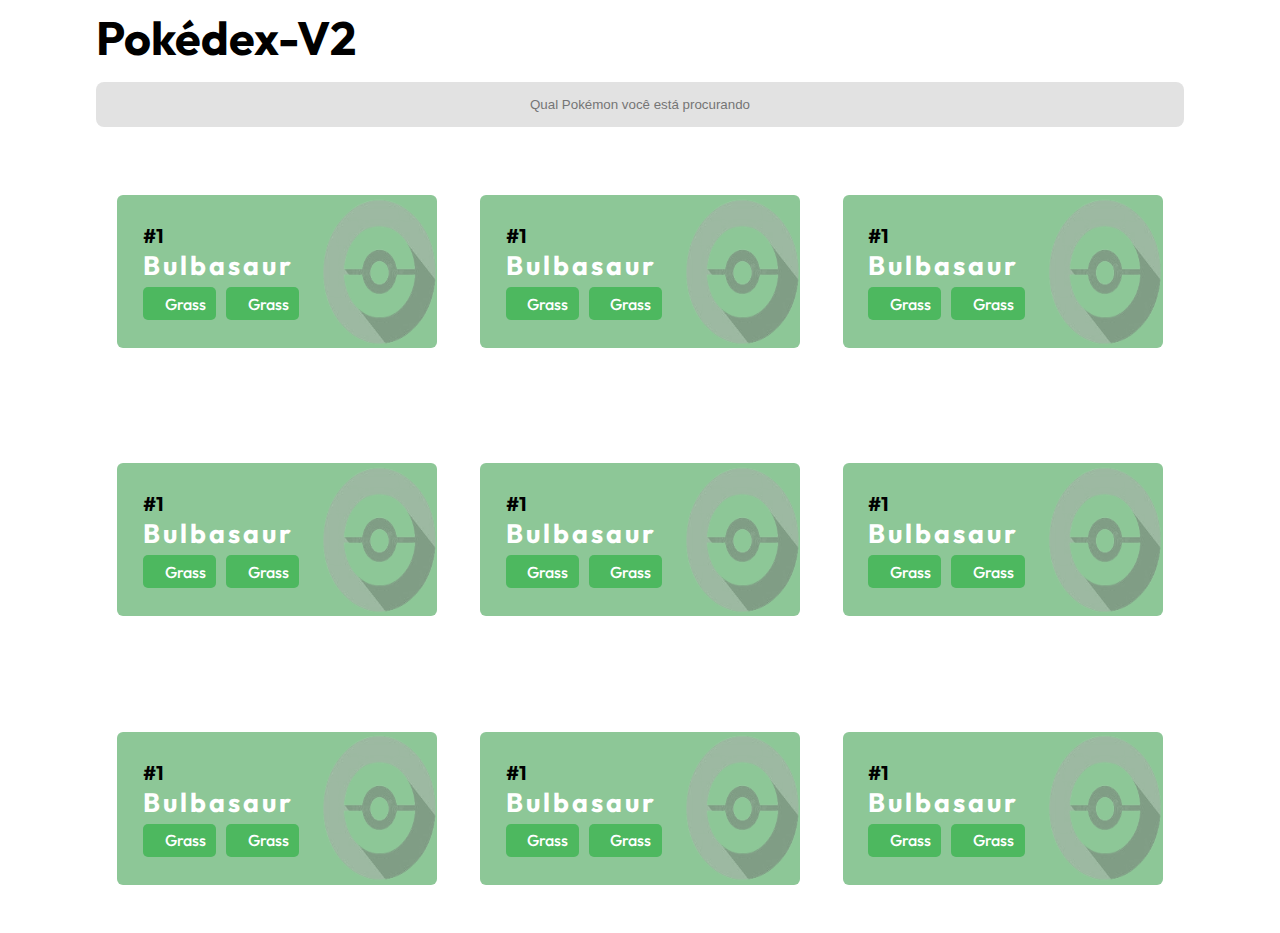
==== Pokedex/pokedexV2/index.html @ 41de5b99 "Pokedex V2" ====
<!DOCTYPE html>
<html lang="en">

<head>
    <meta charset="UTF-8">
    <meta http-equiv="X-UA-Compatible" content="IE=edge">
    <meta name="viewport" content="width=device-width, initial-scale=1.0">
    <link href="https://fonts.googleapis.com/css2?family=Outfit&display=swap" rel="stylesheet">
    <link rel="stylesheet" href="./style.css">
    <title>Pokedex V2</title>
</head>

<body>
    <header>
        <span>Pokédex-V2</span>
        <input type="text" placeholder="Qual Pokémon você está procurando">
    </header>
    <main>
        <div class="pokemon">
            <div class="info">
                <span id="id">#1</span>
                <span id="name">Bulbasaur</span>
                <div class="tipo">
                    <div class="type">
                        <img src="https://upload.wikimedia.org/wikipedia/commons/thumb/f/f6/Pok%C3%A9mon_Grass_Type_Icon.svg/1200px-Pok%C3%A9mon_Grass_Type_Icon.svg.png"
                            alt="">
                        <span>Grass</span>
                    </div>
                    <div class="type">
                        <img src="https://upload.wikimedia.org/wikipedia/commons/thumb/f/f6/Pok%C3%A9mon_Grass_Type_Icon.svg/1200px-Pok%C3%A9mon_Grass_Type_Icon.svg.png"
                            alt="">
                        <span>Grass</span>
                    </div>
                </div>
            </div>
            <div class="imagem">
                <img src="./sombra.png" alt="Pokebola" id="pokebola">
                <div id="pokeImg"></div>
            </div>
        </div>
        <div class="pokemon">
            <div class="info">
                <span id="id">#1</span>
                <span id="name">Bulbasaur</span>
                <div class="tipo">
                    <div class="type">
                        <img src="https://upload.wikimedia.org/wikipedia/commons/thumb/f/f6/Pok%C3%A9mon_Grass_Type_Icon.svg/1200px-Pok%C3%A9mon_Grass_Type_Icon.svg.png"
                            alt="">
                        <span>Grass</span>
                    </div>
                    <div class="type">
                        <img src="https://upload.wikimedia.org/wikipedia/commons/thumb/f/f6/Pok%C3%A9mon_Grass_Type_Icon.svg/1200px-Pok%C3%A9mon_Grass_Type_Icon.svg.png"
                            alt="">
                        <span>Grass</span>
                    </div>
                </div>
            </div>
            <div class="imagem">
                <img src="./sombra.png" alt="Pokebola" id="pokebola">
                <div id="pokeImg"></div>
            </div>
        </div>
        <div class="pokemon">
            <div class="info">
                <span id="id">#1</span>
                <span id="name">Bulbasaur</span>
                <div class="tipo">
                    <div class="type">
                        <img src="https://upload.wikimedia.org/wikipedia/commons/thumb/f/f6/Pok%C3%A9mon_Grass_Type_Icon.svg/1200px-Pok%C3%A9mon_Grass_Type_Icon.svg.png"
                            alt="">
                        <span>Grass</span>
                    </div>
                    <div class="type">
                        <img src="https://upload.wikimedia.org/wikipedia/commons/thumb/f/f6/Pok%C3%A9mon_Grass_Type_Icon.svg/1200px-Pok%C3%A9mon_Grass_Type_Icon.svg.png"
                            alt="">
                        <span>Grass</span>
                    </div>
                </div>
            </div>
            <div class="imagem">
                <img src="./sombra.png" alt="Pokebola" id="pokebola">
                <div id="pokeImg"></div>
            </div>
        </div>
        <div class="pokemon">
            <div class="info">
                <span id="id">#1</span>
                <span id="name">Bulbasaur</span>
                <div class="tipo">
                    <div class="type">
                        <img src="https://upload.wikimedia.org/wikipedia/commons/thumb/f/f6/Pok%C3%A9mon_Grass_Type_Icon.svg/1200px-Pok%C3%A9mon_Grass_Type_Icon.svg.png"
                            alt="">
                        <span>Grass</span>
                    </div>
                    <div class="type">
                        <img src="https://upload.wikimedia.org/wikipedia/commons/thumb/f/f6/Pok%C3%A9mon_Grass_Type_Icon.svg/1200px-Pok%C3%A9mon_Grass_Type_Icon.svg.png"
                            alt="">
                        <span>Grass</span>
                    </div>
                </div>
            </div>
            <div class="imagem">
                <img src="./sombra.png" alt="Pokebola" id="pokebola">
                <div id="pokeImg"></div>
            </div>
        </div>
        <div class="pokemon">
            <div class="info">
                <span id="id">#1</span>
                <span id="name">Bulbasaur</span>
                <div class="tipo">
                    <div class="type">
                        <img src="https://upload.wikimedia.org/wikipedia/commons/thumb/f/f6/Pok%C3%A9mon_Grass_Type_Icon.svg/1200px-Pok%C3%A9mon_Grass_Type_Icon.svg.png"
                            alt="">
                        <span>Grass</span>
                    </div>
                    <div class="type">
                        <img src="https://upload.wikimedia.org/wikipedia/commons/thumb/f/f6/Pok%C3%A9mon_Grass_Type_Icon.svg/1200px-Pok%C3%A9mon_Grass_Type_Icon.svg.png"
                            alt="">
                        <span>Grass</span>
                    </div>
                </div>
            </div>
            <div class="imagem">
                <img src="./sombra.png" alt="Pokebola" id="pokebola">
                <div id="pokeImg"></div>
            </div>
        </div>
        <div class="pokemon">
            <div class="info">
                <span id="id">#1</span>
                <span id="name">Bulbasaur</span>
                <div class="tipo">
                    <div class="type">
                        <img src="https://upload.wikimedia.org/wikipedia/commons/thumb/f/f6/Pok%C3%A9mon_Grass_Type_Icon.svg/1200px-Pok%C3%A9mon_Grass_Type_Icon.svg.png"
                            alt="">
                        <span>Grass</span>
                    </div>
                    <div class="type">
                        <img src="https://upload.wikimedia.org/wikipedia/commons/thumb/f/f6/Pok%C3%A9mon_Grass_Type_Icon.svg/1200px-Pok%C3%A9mon_Grass_Type_Icon.svg.png"
                            alt="">
                        <span>Grass</span>
                    </div>
                </div>
            </div>
            <div class="imagem">
                <img src="./sombra.png" alt="Pokebola" id="pokebola">
                <div id="pokeImg"></div>
            </div>
        </div>
        <div class="pokemon">
            <div class="info">
                <span id="id">#1</span>
                <span id="name">Bulbasaur</span>
                <div class="tipo">
                    <div class="type">
                        <img src="https://upload.wikimedia.org/wikipedia/commons/thumb/f/f6/Pok%C3%A9mon_Grass_Type_Icon.svg/1200px-Pok%C3%A9mon_Grass_Type_Icon.svg.png"
                            alt="">
                        <span>Grass</span>
                    </div>
                    <div class="type">
                        <img src="https://upload.wikimedia.org/wikipedia/commons/thumb/f/f6/Pok%C3%A9mon_Grass_Type_Icon.svg/1200px-Pok%C3%A9mon_Grass_Type_Icon.svg.png"
                            alt="">
                        <span>Grass</span>
                    </div>
                </div>
            </div>
            <div class="imagem">
                <img src="./sombra.png" alt="Pokebola" id="pokebola">
                <div id="pokeImg"></div>
            </div>
        </div>
        <div class="pokemon">
            <div class="info">
                <span id="id">#1</span>
                <span id="name">Bulbasaur</span>
                <div class="tipo">
                    <div class="type">
                        <img src="https://upload.wikimedia.org/wikipedia/commons/thumb/f/f6/Pok%C3%A9mon_Grass_Type_Icon.svg/1200px-Pok%C3%A9mon_Grass_Type_Icon.svg.png"
                            alt="">
                        <span>Grass</span>
                    </div>
                    <div class="type">
                        <img src="https://upload.wikimedia.org/wikipedia/commons/thumb/f/f6/Pok%C3%A9mon_Grass_Type_Icon.svg/1200px-Pok%C3%A9mon_Grass_Type_Icon.svg.png"
                            alt="">
                        <span>Grass</span>
                    </div>
                </div>
            </div>
            <div class="imagem">
                <img src="./sombra.png" alt="Pokebola" id="pokebola">
                <div id="pokeImg"></div>
            </div>
        </div>
        <div class="pokemon">
            <div class="info">
                <span id="id">#1</span>
                <span id="name">Bulbasaur</span>
                <div class="tipo">
                    <div class="type">
                        <img src="https://upload.wikimedia.org/wikipedia/commons/thumb/f/f6/Pok%C3%A9mon_Grass_Type_Icon.svg/1200px-Pok%C3%A9mon_Grass_Type_Icon.svg.png"
                            alt="">
                        <span>Grass</span>
                    </div>
                    <div class="type">
                        <img src="https://upload.wikimedia.org/wikipedia/commons/thumb/f/f6/Pok%C3%A9mon_Grass_Type_Icon.svg/1200px-Pok%C3%A9mon_Grass_Type_Icon.svg.png"
                            alt="">
                        <span>Grass</span>
                    </div>
                </div>
            </div>
            <div class="imagem">
                <img src="./sombra.png" alt="Pokebola" id="pokebola">
                <div id="pokeImg"></div>
            </div>
        </div>

    </main>
</body>
<script src="./script.js"></script>

</html>
---- Pokedex/pokedexV2/style.css ----
* {
    margin: 0;
    padding: 0;
    box-sizing: border-box;
}

body {
    height: 100vh;
    max-width: 100vw;
    background-color: rgb(255, 255, 255);
    display: flex;
    flex-direction: column;
    align-items: center;
    font-family: 'Outfit', sans-serif;
}

header {
    display: flex;
    flex-direction: column;
    align-items: flex-start;
    justify-content: space-around;
    width: 85vw;
    height: 15vh;
}

header>span {
    font-size: 35pt;
    font-weight: bolder;
}

header>input {
    width: 100%;
    height: 5vh;
    border-radius: 8px;
    border: none;
    background-color: #e2e2e2 !important;
    display: flex;
    text-align: center;
    background-image: url("https://cdn-icons-png.flaticon.com/512/64/64673.png");
    background-repeat: no-repeat;
    background-position: 20px;
    background-size: 1.8em;
}

main{
    height: 85vh;
    width: 85vw;
    display: flex;
    justify-content: space-around;
    padding-top: 60px;
    flex-wrap: wrap;
    gap: 100px 0px ;
}

.pokemon{
    height: 17vh;
    width: 25vw;
    background-color: #8dc797;
    border-radius: 6px;
    display: flex;
    justify-content: space-between;
}

.imagem{
    position: relative;
    max-height: 17vh;
    display: flex;
    align-items: center;
    justify-content: center;
}

#pokebola{
    height: 20vh;
    width: 11vw;
    opacity: 50%;
    filter: grayscale(100%);
}

#pokeImg{
    background-image: url("https://raw.githubusercontent.com/PokeAPI/sprites/master/sprites/pokemon/1.png");
    position: absolute;
    height: 250px;
    width: 250px;
    image-rendering: pixelated;
    background-repeat: no-repeat;
    background-size: cover;
}

.info{
    height: 100%;
    width: 60%;
    display: flex;
    flex-direction: column;
    padding-left: 8%;
    justify-content: center;
}

#id{
    font-size: 15pt;
    color: black;
    font-weight: bold;
}

#name{
    font-size: 20pt;
    font-weight: bold;
    letter-spacing: 3px;
    color: rgb(255, 255, 255);
}

.tipo{
    height: 25%;
    display: flex;
    padding-top: 5px;
}

.type{
    background-color: #4DB85F;
    height: 100%;
    width: 90px;
    padding: 5px;
    margin-right: 10px;
    display: flex;
    align-items: center;
    justify-content: space-around;
    border-radius: 5px;
}

.type>img{
    height: 30px;
    width: auto;
}

.type>span{
    font-weight: 500;
    color: #fff;
}
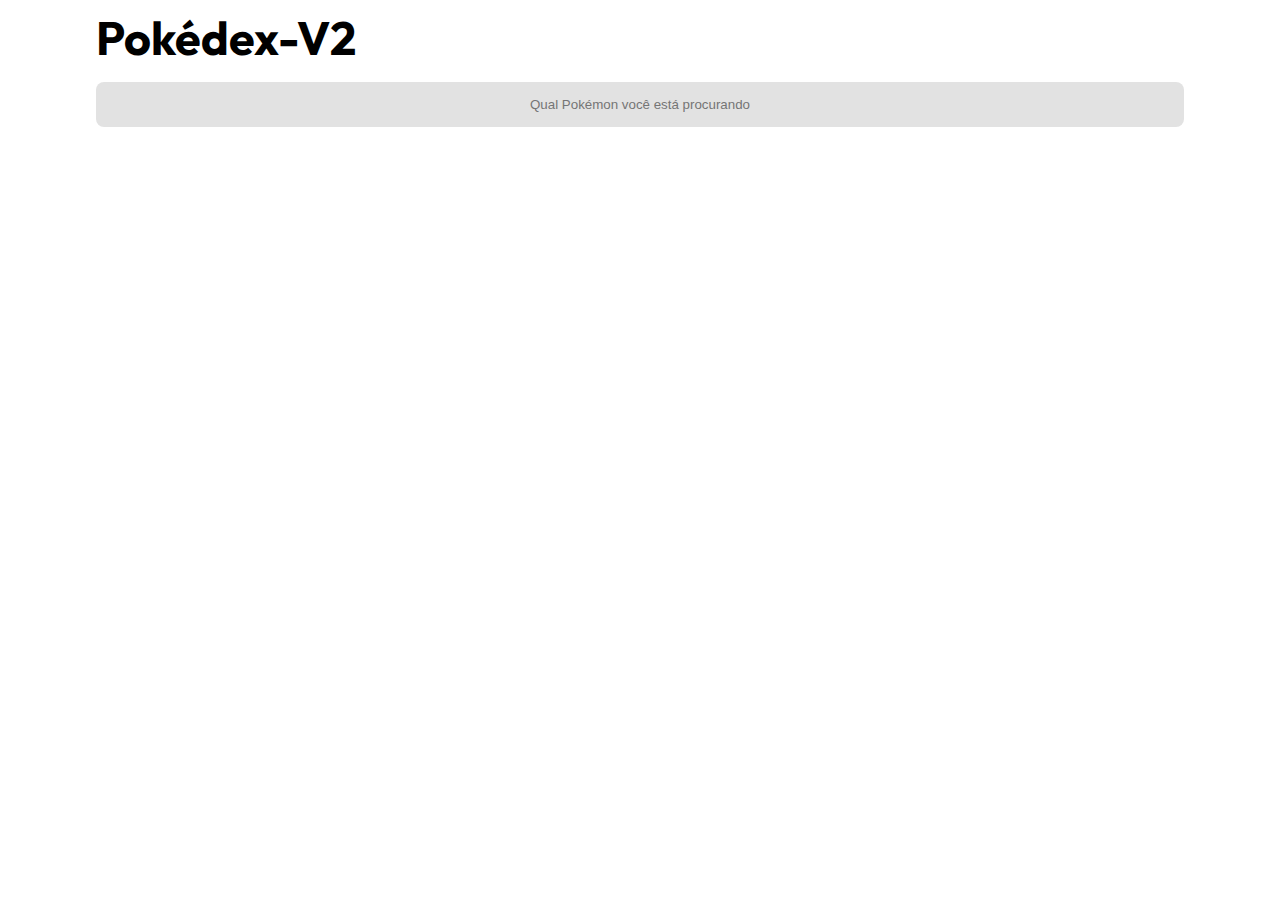
==== commit 557471fd: "Pokemon Carregando" ====
--- a/Pokedex/pokedexV2/index.html
+++ b/Pokedex/pokedexV2/index.html
@@ -10,203 +10,23 @@
     <title>Pokedex V2</title>
 </head>
 
-<body>
+<body onload="carregar()">
     <header>
         <span>Pokédex-V2</span>
         <input type="text" placeholder="Qual Pokémon você está procurando">
     </header>
     <main>
-        <div class="pokemon">
+        <div class="pokemon model">
             <div class="info">
                 <span id="id">#1</span>
                 <span id="name">Bulbasaur</span>
                 <div class="tipo">
-                    <div class="type">
+                    <div class="type model">
                         <img src="https://upload.wikimedia.org/wikipedia/commons/thumb/f/f6/Pok%C3%A9mon_Grass_Type_Icon.svg/1200px-Pok%C3%A9mon_Grass_Type_Icon.svg.png"
                             alt="">
                         <span>Grass</span>
                     </div>
-                    <div class="type">
-                        <img src="https://upload.wikimedia.org/wikipedia/commons/thumb/f/f6/Pok%C3%A9mon_Grass_Type_Icon.svg/1200px-Pok%C3%A9mon_Grass_Type_Icon.svg.png"
-                            alt="">
-                        <span>Grass</span>
-                    </div>
-                </div>
-            </div>
-            <div class="imagem">
-                <img src="./sombra.png" alt="Pokebola" id="pokebola">
-                <div id="pokeImg"></div>
-            </div>
-        </div>
-        <div class="pokemon">
-            <div class="info">
-                <span id="id">#1</span>
-                <span id="name">Bulbasaur</span>
-                <div class="tipo">
-                    <div class="type">
-                        <img src="https://upload.wikimedia.org/wikipedia/commons/thumb/f/f6/Pok%C3%A9mon_Grass_Type_Icon.svg/1200px-Pok%C3%A9mon_Grass_Type_Icon.svg.png"
-                            alt="">
-                        <span>Grass</span>
-                    </div>
-                    <div class="type">
-                        <img src="https://upload.wikimedia.org/wikipedia/commons/thumb/f/f6/Pok%C3%A9mon_Grass_Type_Icon.svg/1200px-Pok%C3%A9mon_Grass_Type_Icon.svg.png"
-                            alt="">
-                        <span>Grass</span>
-                    </div>
-                </div>
-            </div>
-            <div class="imagem">
-                <img src="./sombra.png" alt="Pokebola" id="pokebola">
-                <div id="pokeImg"></div>
-            </div>
-        </div>
-        <div class="pokemon">
-            <div class="info">
-                <span id="id">#1</span>
-                <span id="name">Bulbasaur</span>
-                <div class="tipo">
-                    <div class="type">
-                        <img src="https://upload.wikimedia.org/wikipedia/commons/thumb/f/f6/Pok%C3%A9mon_Grass_Type_Icon.svg/1200px-Pok%C3%A9mon_Grass_Type_Icon.svg.png"
-                            alt="">
-                        <span>Grass</span>
-                    </div>
-                    <div class="type">
-                        <img src="https://upload.wikimedia.org/wikipedia/commons/thumb/f/f6/Pok%C3%A9mon_Grass_Type_Icon.svg/1200px-Pok%C3%A9mon_Grass_Type_Icon.svg.png"
-                            alt="">
-                        <span>Grass</span>
-                    </div>
-                </div>
-            </div>
-            <div class="imagem">
-                <img src="./sombra.png" alt="Pokebola" id="pokebola">
-                <div id="pokeImg"></div>
-            </div>
-        </div>
-        <div class="pokemon">
-            <div class="info">
-                <span id="id">#1</span>
-                <span id="name">Bulbasaur</span>
-                <div class="tipo">
-                    <div class="type">
-                        <img src="https://upload.wikimedia.org/wikipedia/commons/thumb/f/f6/Pok%C3%A9mon_Grass_Type_Icon.svg/1200px-Pok%C3%A9mon_Grass_Type_Icon.svg.png"
-                            alt="">
-                        <span>Grass</span>
-                    </div>
-                    <div class="type">
-                        <img src="https://upload.wikimedia.org/wikipedia/commons/thumb/f/f6/Pok%C3%A9mon_Grass_Type_Icon.svg/1200px-Pok%C3%A9mon_Grass_Type_Icon.svg.png"
-                            alt="">
-                        <span>Grass</span>
-                    </div>
-                </div>
-            </div>
-            <div class="imagem">
-                <img src="./sombra.png" alt="Pokebola" id="pokebola">
-                <div id="pokeImg"></div>
-            </div>
-        </div>
-        <div class="pokemon">
-            <div class="info">
-                <span id="id">#1</span>
-                <span id="name">Bulbasaur</span>
-                <div class="tipo">
-                    <div class="type">
-                        <img src="https://upload.wikimedia.org/wikipedia/commons/thumb/f/f6/Pok%C3%A9mon_Grass_Type_Icon.svg/1200px-Pok%C3%A9mon_Grass_Type_Icon.svg.png"
-                            alt="">
-                        <span>Grass</span>
-                    </div>
-                    <div class="type">
-                        <img src="https://upload.wikimedia.org/wikipedia/commons/thumb/f/f6/Pok%C3%A9mon_Grass_Type_Icon.svg/1200px-Pok%C3%A9mon_Grass_Type_Icon.svg.png"
-                            alt="">
-                        <span>Grass</span>
-                    </div>
-                </div>
-            </div>
-            <div class="imagem">
-                <img src="./sombra.png" alt="Pokebola" id="pokebola">
-                <div id="pokeImg"></div>
-            </div>
-        </div>
-        <div class="pokemon">
-            <div class="info">
-                <span id="id">#1</span>
-                <span id="name">Bulbasaur</span>
-                <div class="tipo">
-                    <div class="type">
-                        <img src="https://upload.wikimedia.org/wikipedia/commons/thumb/f/f6/Pok%C3%A9mon_Grass_Type_Icon.svg/1200px-Pok%C3%A9mon_Grass_Type_Icon.svg.png"
-                            alt="">
-                        <span>Grass</span>
-                    </div>
-                    <div class="type">
-                        <img src="https://upload.wikimedia.org/wikipedia/commons/thumb/f/f6/Pok%C3%A9mon_Grass_Type_Icon.svg/1200px-Pok%C3%A9mon_Grass_Type_Icon.svg.png"
-                            alt="">
-                        <span>Grass</span>
-                    </div>
-                </div>
-            </div>
-            <div class="imagem">
-                <img src="./sombra.png" alt="Pokebola" id="pokebola">
-                <div id="pokeImg"></div>
-            </div>
-        </div>
-        <div class="pokemon">
-            <div class="info">
-                <span id="id">#1</span>
-                <span id="name">Bulbasaur</span>
-                <div class="tipo">
-                    <div class="type">
-                        <img src="https://upload.wikimedia.org/wikipedia/commons/thumb/f/f6/Pok%C3%A9mon_Grass_Type_Icon.svg/1200px-Pok%C3%A9mon_Grass_Type_Icon.svg.png"
-                            alt="">
-                        <span>Grass</span>
-                    </div>
-                    <div class="type">
-                        <img src="https://upload.wikimedia.org/wikipedia/commons/thumb/f/f6/Pok%C3%A9mon_Grass_Type_Icon.svg/1200px-Pok%C3%A9mon_Grass_Type_Icon.svg.png"
-                            alt="">
-                        <span>Grass</span>
-                    </div>
-                </div>
-            </div>
-            <div class="imagem">
-                <img src="./sombra.png" alt="Pokebola" id="pokebola">
-                <div id="pokeImg"></div>
-            </div>
-        </div>
-        <div class="pokemon">
-            <div class="info">
-                <span id="id">#1</span>
-                <span id="name">Bulbasaur</span>
-                <div class="tipo">
-                    <div class="type">
-                        <img src="https://upload.wikimedia.org/wikipedia/commons/thumb/f/f6/Pok%C3%A9mon_Grass_Type_Icon.svg/1200px-Pok%C3%A9mon_Grass_Type_Icon.svg.png"
-                            alt="">
-                        <span>Grass</span>
-                    </div>
-                    <div class="type">
-                        <img src="https://upload.wikimedia.org/wikipedia/commons/thumb/f/f6/Pok%C3%A9mon_Grass_Type_Icon.svg/1200px-Pok%C3%A9mon_Grass_Type_Icon.svg.png"
-                            alt="">
-                        <span>Grass</span>
-                    </div>
-                </div>
-            </div>
-            <div class="imagem">
-                <img src="./sombra.png" alt="Pokebola" id="pokebola">
-                <div id="pokeImg"></div>
-            </div>
-        </div>
-        <div class="pokemon">
-            <div class="info">
-                <span id="id">#1</span>
-                <span id="name">Bulbasaur</span>
-                <div class="tipo">
-                    <div class="type">
-                        <img src="https://upload.wikimedia.org/wikipedia/commons/thumb/f/f6/Pok%C3%A9mon_Grass_Type_Icon.svg/1200px-Pok%C3%A9mon_Grass_Type_Icon.svg.png"
-                            alt="">
-                        <span>Grass</span>
-                    </div>
-                    <div class="type">
-                        <img src="https://upload.wikimedia.org/wikipedia/commons/thumb/f/f6/Pok%C3%A9mon_Grass_Type_Icon.svg/1200px-Pok%C3%A9mon_Grass_Type_Icon.svg.png"
-                            alt="">
-                        <span>Grass</span>
-                    </div>
+                    
                 </div>
             </div>
             <div class="imagem">
--- a/Pokedex/pokedexV2/style.css
+++ b/Pokedex/pokedexV2/style.css
@@ -12,6 +12,13 @@
     flex-direction: column;
     align-items: center;
     font-family: 'Outfit', sans-serif;
+}
+
+.model{
+    display: none;
+    visibility: hidden;
+    position: absolute;
+    z-index: -1000;
 }
 
 header {
@@ -50,7 +57,25 @@
     padding-top: 60px;
     flex-wrap: wrap;
     gap: 100px 0px ;
+    overflow-y: scroll;
+    scroll-behavior: smooth;
 }
+
+::-webkit-scrollbar {
+    width: 3px;
+  }
+  
+  /* Track */
+  ::-webkit-scrollbar-track {
+    box-shadow: inset 0 0 5px rgba(128, 128, 128, 0);
+    border-radius: 10px;
+  }
+  
+  /* Handle */
+  ::-webkit-scrollbar-thumb {
+    background: #ffffff;
+    border-radius: 10px;
+  }
 
 .pokemon{
     height: 17vh;
@@ -79,6 +104,8 @@
 #pokeImg{
     background-image: url("https://raw.githubusercontent.com/PokeAPI/sprites/master/sprites/pokemon/1.png");
     position: absolute;
+    top: -80px;
+    right: -60px;
     height: 250px;
     width: 250px;
     image-rendering: pixelated;
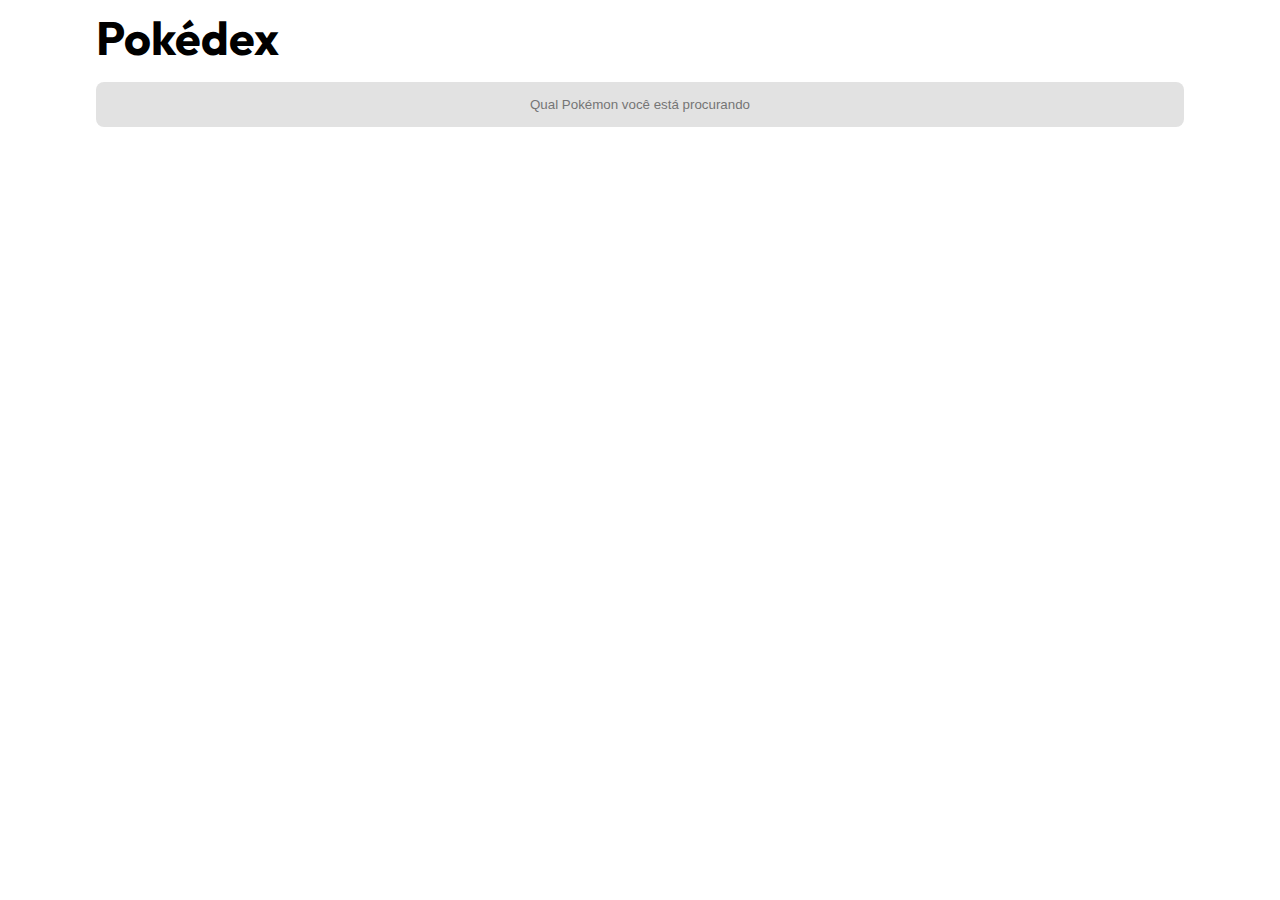
==== commit 871325e3: "Tipo Aparecendo" ====
--- a/Pokedex/pokedexV2/index.html
+++ b/Pokedex/pokedexV2/index.html
@@ -12,7 +12,7 @@
 
 <body onload="carregar()">
     <header>
-        <span>Pokédex-V2</span>
+        <span>Pokédex</span>
         <input type="text" placeholder="Qual Pokémon você está procurando">
     </header>
     <main>
